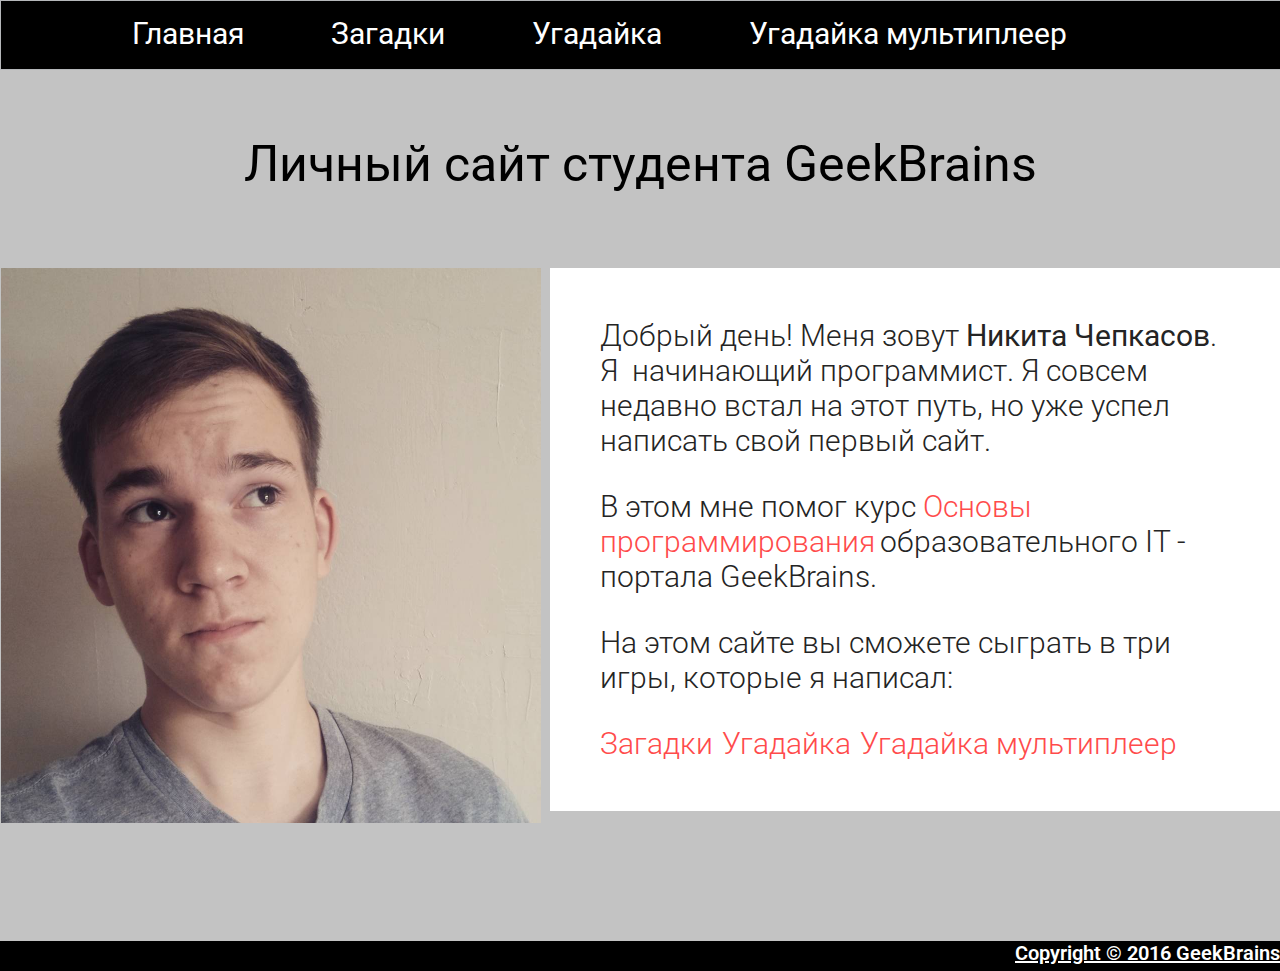
==== index.html @ 2149ab68 "Hello" ====
<html>
<head>
  <meta charset="utf-8">
  <title>My web</title>
  <link rel="stylesheet" href="style.css">
</head>
<body>
<div id="header">
  <a href="#">Главная</a><span>/</span>
  <a href="puzzles.html">Загадки</a><span>/</span>
  <a href="media.html">Угадайка</a><span>/</span>
  <a href="guess.html">Угадайка мультиплеер</a><span>/</span>
</div>
<div id="content">
  <h1>Личный сайт студента GeekBrains</h1>
  <div id="center">
    <img src="img/i.jpg" alt="Фотография">
    <div id="box_text">
      <p>Добрый день! Меня зовут <b>Никита Чепкасов</b>.<br>
      Я ­ начинающий программист. Я совсем недавно встал на этот путь, но уже успел написать свой
      первый сайт.</p>
      <p>В этом мне помог курс  <a href="https://geekbrains.ru/courses/2">Основы программирования</a>образовательного IT ­портала GeekBrains.</p>
      <p>На этом сайте вы сможете сыграть в три игры, которые я написал:</p>
      <a href="puzzles.html">Загадки</a>
      <a href="guess.html">Угадайка</a>
      <a href="media.html">Угадайка мультиплеер</a>
    </div>
  </div>
</div>
<div id="footer">
<a href="https://geekbrains.ru/" target="_blank">Copyright © 2016 GeekBrains</a>
</div>
</body>
</html>
---- style.css ----
@import url(https://fonts.googleapis.com/css?family=Roboto:400,100,100italic,300,300italic,400italic,500,500italic,700,700italic,900,900italic);

* {
    margin: 0;
    padding: 0;
}

body {
    background-color: #c3c3c3;
    font-family: 'Roboto', sans-serif;
}

#header {
    border: 1px solid #b5b7ba;
    background-color: #000000;
    min-width: 1280px;
    height: 50px;
    text-align: center;
    padding-top: 18px;
}

#header #selected {
    color: #000;
}

#center {
    width: 1280px;
    margin: 0 auto;
}

#header a {
    color: #ffffff;
    font-size: 30px;
    font-weight: 400;
    text-align: left;
    text-decoration: none;
    height: 30px;
    line-height: 30px;
    display: inline-block;
}

#header span {
    padding: 0 38px;
}

#content {
    height: 806px;
    min-width: 1200px;
    margin: 0 auto;
}

#content h1 {
    min-width: 1200px;
    text-align: center;
    color: #000000;
    font-size: 50px;
    font-weight: 400;
    margin-top: 65px;
    margin-bottom: 75px;
}

#content h3 {
    color: #242424;
    font-size: 35px;
    font-weight: 300;
    text-align: left;
    margin-left: 41px;
    margin-bottom: 52px;
}

#content h5 {
    color: #242424;
    font-size: 24px;
    text-align: left;
}

#content img {
    margin-left: 1px;
    width: 540;
    height: 555;
}

#content #box_text {
    width: 630px;
    background-color: #ffffff;
    float: right;
    padding: 50px 50px 50px 50px;
}

#content #box_text p {
    color: #242424;
    font-size: 30px;
    font-weight: 300;
    text-align: left;
    margin-bottom: 31px;
}

#content #box_text a {
    color: #ff4b4b;
    font-size: 30px;
    font-weight: 300;
    text-align: center;
    text-decoration: none;
    padding-right:5px;
}


#content .media {
    margin-right: 0;
}

#content #box {
    background-color: #ffffff;
    width: 1238px;
    height: 600px;
    margin: 0 auto;
    padding-top: 37px;
    padding-left: 38px;
}

#content #box p {
    color: #242424;
    font-size: 24px;
    font-weight: 100;
    text-align: left;
    margin-top: 37px;
    margin-bottom: 30px;
}

#content #box input {
    border: 1px solid #a0a0a0;
    background-color: #f5f5f5;
    width: 457px;
    height: 34px;
    padding-left:10px;
    font-size:20px;
    font-weight: 100;
    margin-bottom: 12px;
}

#content #box a {
    display: block;
    float: left;
    background-color: #8cbbd3;
    color: #ffffff;
    font-size: 24px;
    font-weight: 300;
    text-align: center;
    text-decoration: none;
    margin-top: 30px;
    padding:11px 51px;
}

#content #box a:hover {
    background-color: #5ba1d3;
}

#footer {
    background-color: #000000;
    min-width: 10px;
    height: 30px;
    margin: 0 auto;
    text-align: right;
    color: #000000;
    font-size: 20px;
    font-weight: 600;
}

#footer a {
    color: #ffffff;
}
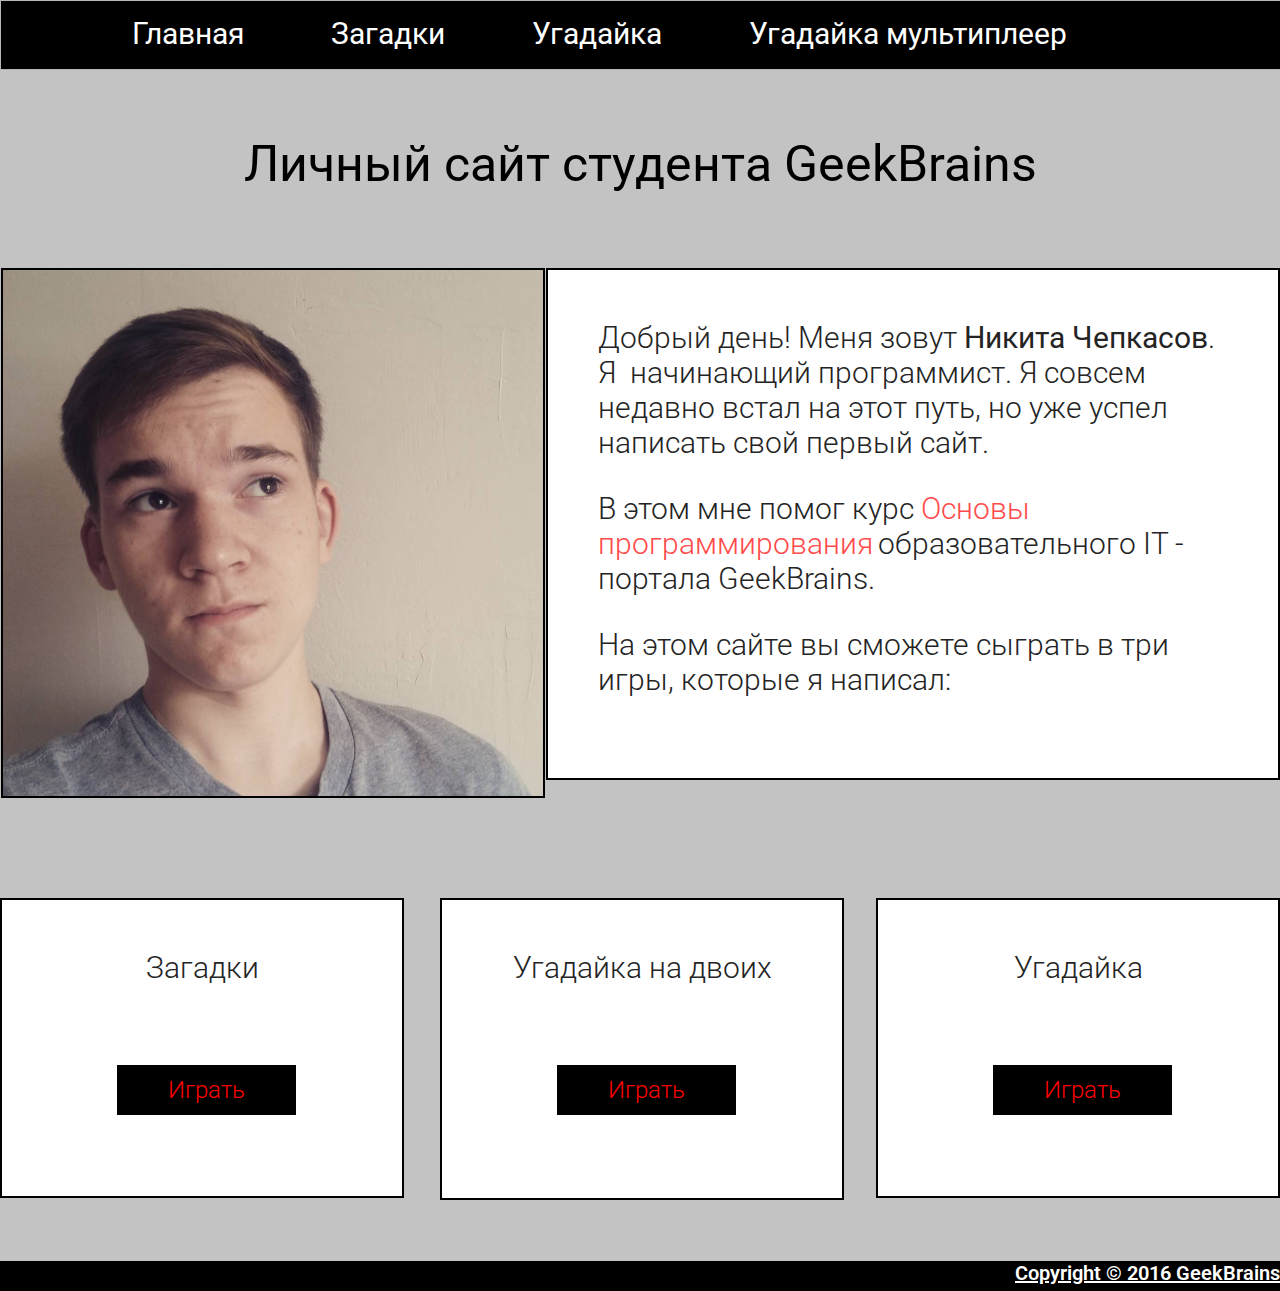
==== commit 3d83fd46: "Hello" ====
--- a/index.html
+++ b/index.html
@@ -21,9 +21,18 @@
       первый сайт.</p>
       <p>В этом мне помог курс  <a href="https://geekbrains.ru/courses/2">Основы программирования</a>образовательного IT ­портала GeekBrains.</p>
       <p>На этом сайте вы сможете сыграть в три игры, которые я написал:</p>
-      <a href="puzzles.html">Загадки</a>
-      <a href="guess.html">Угадайка</a>
-      <a href="media.html">Угадайка мультиплеер</a>
+    </div>
+    <div id="menu">
+       <p>Загадки</p><br>
+       <a href="puzzles.html" onclick="">Играть</a>
+    </div>
+    <div id="menu2">
+       <p>Угадайка</p><br>
+       <a href="media.html" onclick="">Играть</a>
+    </div>
+    <div id="menu3">
+       <p>Угадайка на двоих</p><br>
+       <a href="guess.html" onclick="">Играть</a>
     </div>
   </div>
 </div>
--- a/style.css
+++ b/style.css
@@ -77,7 +77,8 @@
 #content img {
     margin-left: 1px;
     width: 540;
-    height: 555;
+    height: 526;
+    border: 2px solid #000000;
 }
 
 #content #box_text {
@@ -85,6 +86,7 @@
     background-color: #ffffff;
     float: right;
     padding: 50px 50px 50px 50px;
+    border: 2px solid #000000;
 }
 
 #content #box_text p {
@@ -103,6 +105,130 @@
     text-decoration: none;
     padding-right:5px;
 }
+
+
+#content #menu {
+  width: 300px;
+    background-color: #ffffff;
+    float: left;
+    /* padding: 100px 100px 100px 100px; */
+    /* margin-left: 0; */
+    /* margin-right: 0; */
+    /* margin-bottom: 0; */
+    margin-top: 100;
+    padding-bottom: 50;
+    padding-left: 50;
+    padding-right: 50;
+    padding-top: 50;
+    border: 2px solid #000000;
+}
+
+#content #menu p {
+    color: #242424;
+    font-size: 30px;
+    font-weight: 300;
+    text-align: center;;
+    margin-bottom: 31px;
+}
+
+#content #menu a {
+  display: block;
+  float: left;
+  background-color: #000000;
+    color: #ff0000;
+  font-size: 24px;
+  font-weight: 300;
+  text-align: center;
+  text-decoration: none;
+  margin-top: 30px;
+  margin-left: 65;
+  margin-bottom: 31px;
+  margin-right: 30;
+  padding: 11px 51px;
+}
+
+
+#content #menu2 {
+  width: 300px;
+    background-color: #ffffff;
+    float: right;
+    /* padding: 100px 100px 100px 100px; */
+    /* margin-left: 900; */
+    /* margin-right: 100; */
+    /* margin-bottom: 0; */
+    margin-top: 100;
+    padding-bottom: 50;
+    padding-left: 50;
+    padding-right: 50;
+    padding-top: 50;
+    border: 2px solid #000000;
+}
+
+#content #menu2 p {
+    color: #242424;
+    font-size: 30px;
+    font-weight: 300;
+    text-align: center;;
+    margin-bottom: 31px;
+}
+
+#content #menu2 a {
+  display: block;
+  float: left;
+  background-color: #000000;
+    color: #ff0000;
+  font-size: 24px;
+  font-weight: 300;
+  text-align: center;
+  text-decoration: none;
+  margin-top: 30px;
+  margin-left: 65;
+  margin-bottom: 31px;
+  margin-right: 30;
+  padding: 11px 51px;
+}
+
+
+#content #menu3 {
+  width: 300px;
+    background-color: #ffffff;
+    /* float: initial; */
+    /* padding: 100px 100px 100px 100px; */
+    margin-left: 440;
+    /* margin-right: 100; */
+    /* margin-bottom: 100; */
+    margin-top: 100;
+    padding-bottom: 163;
+    padding-left: 50;
+    padding-right: 50;
+    padding-top: 50;
+    border: 2px solid #000000;
+}
+
+#content #menu3 p {
+    color: #242424;
+    font-size: 30px;
+    font-weight: 300;
+    text-align: center;;
+    margin-bottom: 31px;
+}
+
+#content #menu3 a {
+  display: block;
+  float: left;
+  background-color: #000000;
+    color: #ff0000;
+  font-size: 24px;
+  font-weight: 300;
+  text-align: center;
+  text-decoration: none;
+  margin-top: 30px;
+  margin-left: 65;
+  margin-bottom: 31px;
+  margin-right: 30;
+  padding: 11px 51px;
+}
+
 
 
 #content .media {
@@ -156,14 +282,17 @@
 }
 
 #footer {
-    background-color: #000000;
-    min-width: 10px;
-    height: 30px;
-    margin: 0 auto;
-    text-align: right;
-    color: #000000;
-    font-size: 20px;
-    font-weight: 600;
+  background-color: #000000;
+  min-width: 10px;
+  height: 30px;
+  /* margin: 300 auto; */
+  text-align: right;
+  color: #000000;
+  font-size: 20px;
+  font-weight: 600;
+  margin-bottom: 0;
+  margin-left: auto;
+  margin-top: 320;
 }
 
 #footer a {
